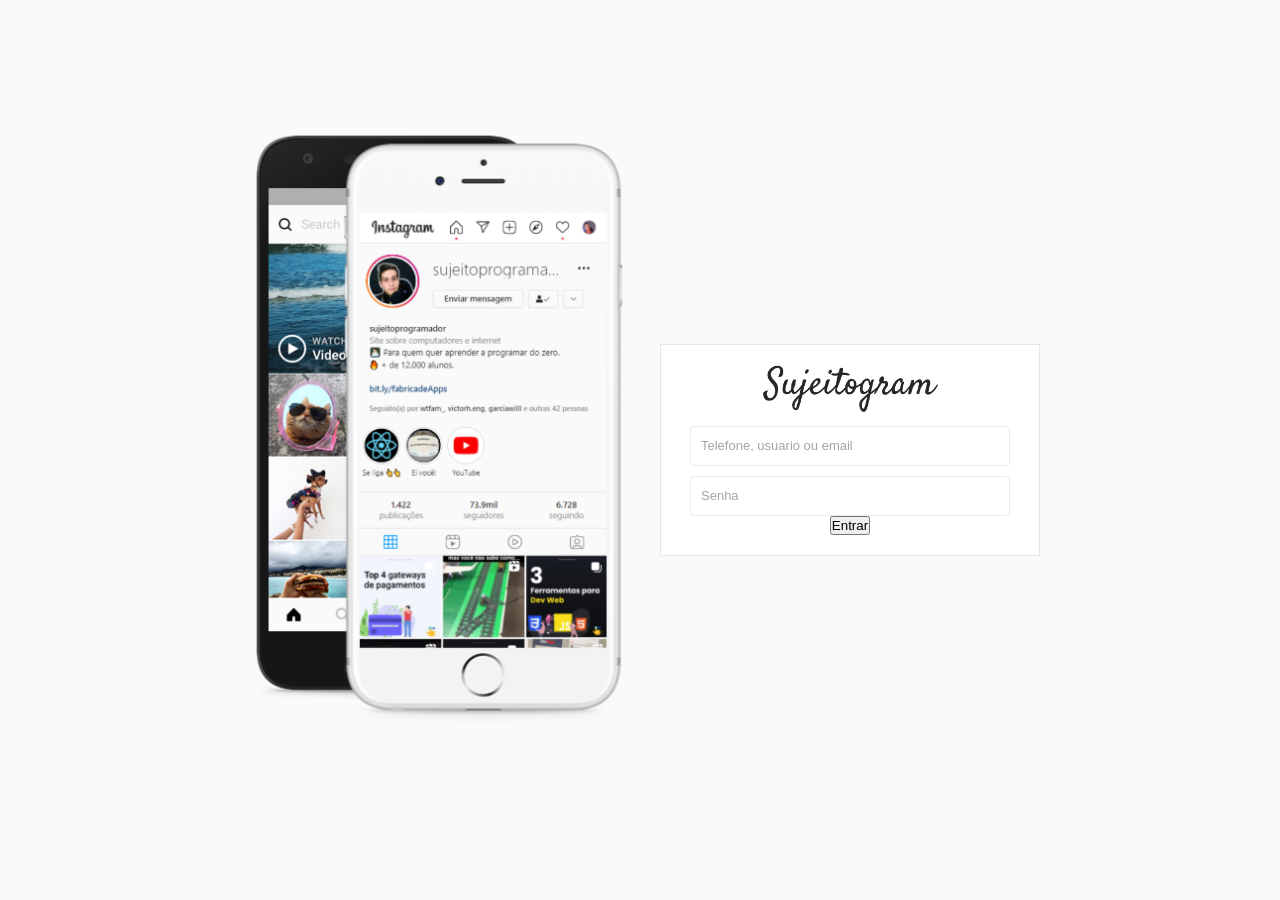
==== index.html @ f547db32 "primeiro commit" ====
<!DOCTYPE html>
<html lang="pt-br">

<head>
  <meta charset="UTF-8">
  <meta name="viewport" content="width=device-width, initial-scale=1.0">
  <link rel="stylesheet" href="style.css">
  <title>Sujeitogram</title>
</head>

<body>
  <div id="wrapper">
    <div id="container">
      <div class="column left">
        <div class="main">

        </div>
      </div>
      <div class="column right">
        <div class="login-painel">
          <div class="logo">
            <img class="logo-img" src="./assets/logo.png" alt="">
            <form action="">
              <input type="text" placeholder="Telefone, usuario ou email" name="username">
              <input type="password" placeholder="Senha" name="password">
              <input type="submit" value="Entrar">
            </form>
          </div>
        </div>
      </div>
    </div>
  </div>
</body>

</html>
---- style.css ----
* {
  box-sizing: border-box;
  margin: 0;
  padding: 0;
}

a {
  text-decoration: none;
  color: #3c96ed;
}

body {
  background-color: #fafafa;
  height: 100%;
  width: 100%;
  font-family: Arial, Helvetica, sans-serif;
  font-size: 14px;
  line-height: 18px;
}

#wrapper {
  height: 100vh;
}

#container {
  margin: 0 auto;
  min-height: 100%;
  width: 800px;
  display: flex;
  align-items: center;
}

.column {
  flex-grow: 1;
  width: 50%;
}

.left {
  background-image: url(./assets/main-foto.png);
  background-size: 450px;
  background-repeat: no-repeat;
  background-position: center;
  height: 600px;
  margin-bottom: 50px;
}

.right {
  padding-left: 20px;
}

.login-painel {
  background-color: #fff;
  border: 1px solid #e6e6e6;
  text-align: center;
  padding: 20px 0;
}

.logo-img {
  width: 175px;
}
form {
  display: flex;
  flex-direction: column;
  align-items: center;
  justify-content: center;
}

input[type="password"],
input[type="text"] {
  background-color: #fff;
  border: 1px solid rgb(236, 234, 234);
  height: 40px;
  border-radius: 4px;
  margin-top: 10px;
  padding: 10px;
  font-size: 13px;
  width: 320px;
  color: #000;
}

input[type="password"]::placeholder,
input[type="text"]::placeholder {
  color: rgb(165, 164, 164);
}
input[type="password"]:focus,
input[type="text"]:focus {
  outline: 0;
  border: 1px solid #a1a1a1;
}
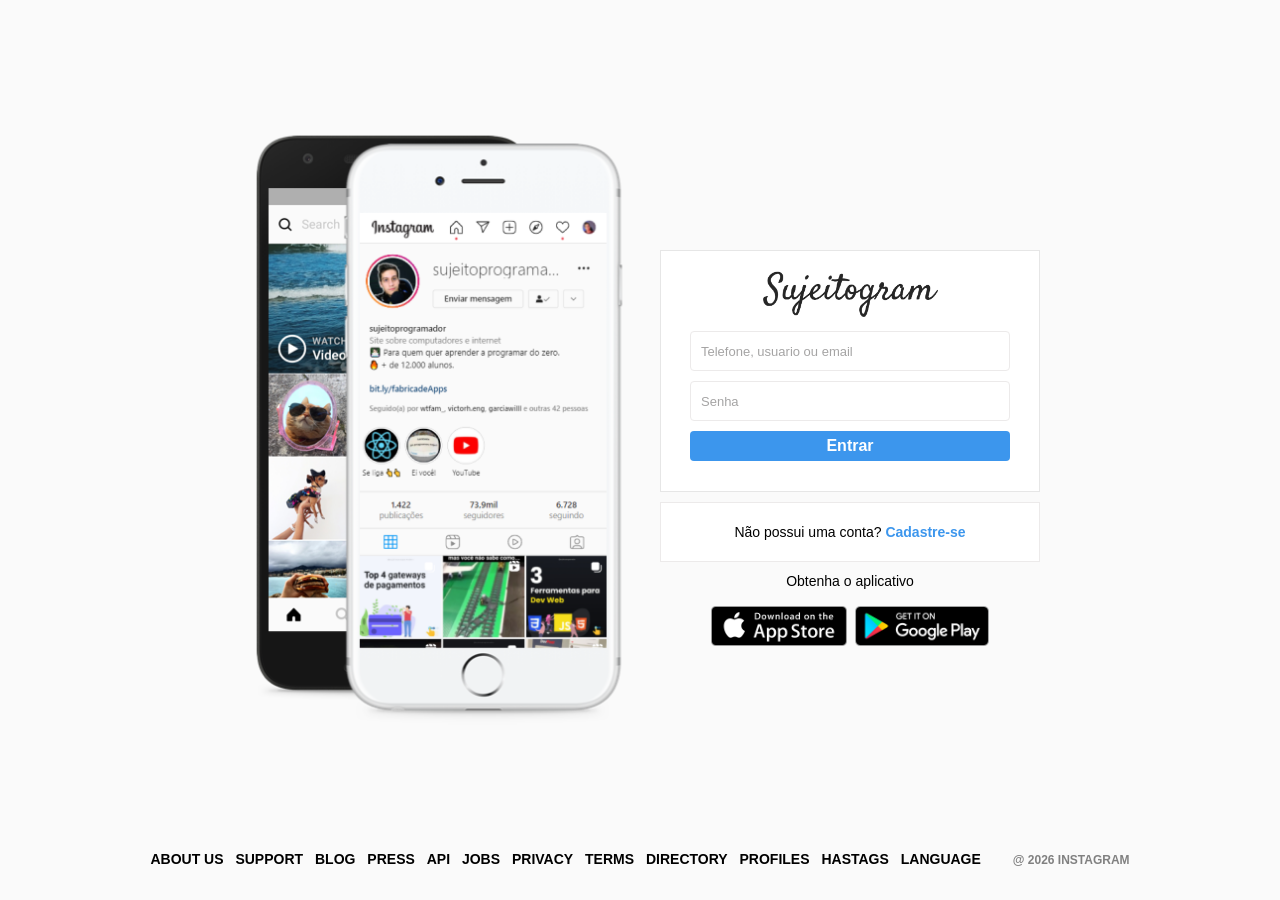
==== commit 6e2e7540: "finalizando pagina principal" ====
--- a/index.html
+++ b/index.html
@@ -27,9 +27,40 @@
             </form>
           </div>
         </div>
+        <div class="infobox">
+            <p>Não possui uma conta? <a href="/">Cadastre-se</a></p>
+          </div>
+          <div class="get-app-panel">
+            Obtenha o aplicativo
+            <div class="app-buttons">
+              <a href="/">
+                <img src="./assets/appstore.png" alt="Baixe na Apple Store">
+              </a>
+              <a href="/">
+                <img src="./assets/googleplay.png" alt="Baize no Google Play">
+              </a>
+            </div>
+          </div>
       </div>
     </div>
   </div>
+  <footer>
+    <div class="footer-inner">
+      <a href="">About us</a>
+      <a href="">Support</a>
+      <a href="">Blog</a>
+      <a href="">Press</a>
+      <a href="">API</a>
+      <a href="">Jobs</a>
+      <a href="">Privacy</a>
+      <a href="">Terms</a>
+      <a href="">Directory</a>
+      <a href="">Profiles</a>
+      <a href="">Hastags</a>
+      <a href="">Language</a>
+      <div class="text-small">@ 2026 Instagram</div>
+    </div>
+  </footer>
 </body>
 
 </html>
--- a/style.css
+++ b/style.css
@@ -87,3 +87,67 @@
   outline: 0;
   border: 1px solid #a1a1a1;
 }
+
+input[type="submit"] {
+  width: 320px;
+  margin-top: 10px;
+  height: 30px;
+  border: 0;
+  background-color: #3c96ed;
+  border-radius: 4px;
+  color: #fff;
+  font-size: 16px;
+  font-weight: bold;
+  margin-bottom: 10px;
+  cursor: pointer;
+}
+
+.infobox {
+  background-color: #fff;
+  height: 60px;
+  border: 1px solid rgb(236, 234, 234);
+  margin: 10px auto 0;
+  display: flex;
+  justify-content: center;
+  align-items: center;
+}
+
+.infobox p a {
+  font-weight: bold;
+  user-select: none;
+}
+
+.get-app-panel {
+  margin-top: 10px;
+  text-align: center;
+}
+
+.app-buttons {
+  margin-top: 16px;
+}
+
+.app-buttons img{
+  height: 40px;
+  padding: 0 2px;
+}
+footer{
+  text-align: center;
+  height: 50px;
+  margin-top: -50px;
+}
+
+footer a{
+  color: #000;
+  text-transform: uppercase;
+  font-weight: bold;
+  margin-right: 8px;
+}
+
+.text-small{
+  font-size: 12px;
+  font-weight: bold;
+  color: gray;
+  text-transform: uppercase;
+  padding-left: 20px;
+  display: inline-block;
+}
